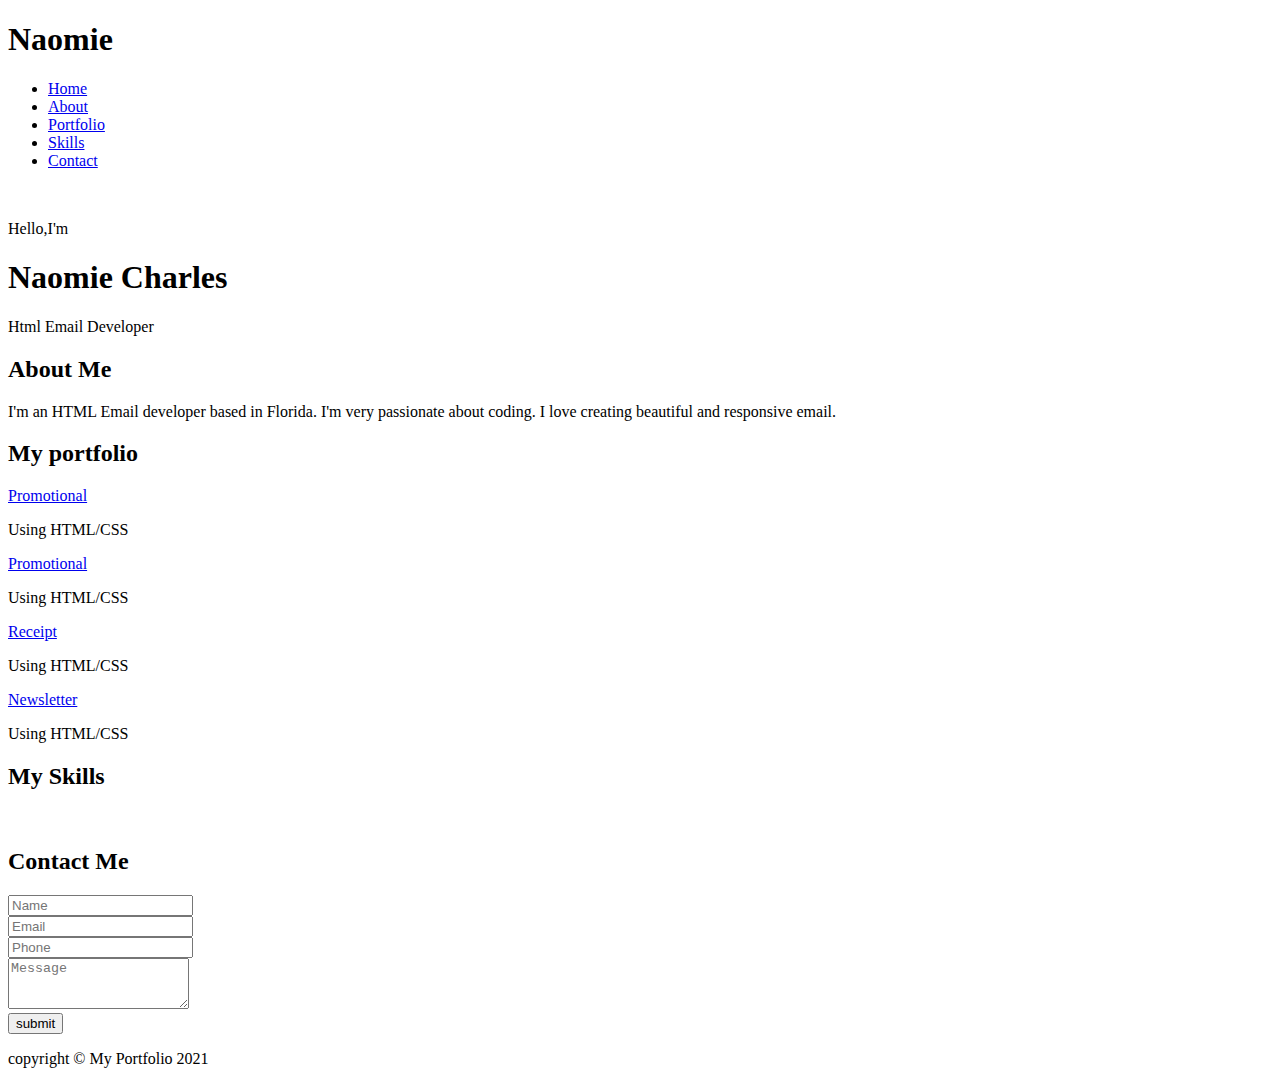
==== index.html @ d024561f "Add files via upload" ====
<!DOCTYPE html>
<html lang="en">
  <head>
    <meta charset="UTF-8" />
    <meta http-equiv="X-UA-Compatible" content="IE=edge" />
    <meta name="viewport" content="width=device-width, initial-scale=1.0" />
    <link rel="stylesheet" href="css/style.css" />
    
    
    <script
      src="https://kit.fontawesome.com/7fcb4da3c1.js"
      crossorigin="anonymous"
    ></script>
    
    <title>My Portfolio</title>
  </head>
  <body>
    <nav class="navbar">
      <div class="container">
        <h1 class="logo"><span>Nao</span>mie</h1>
        <ul>

          <li><a href="index.html">Home</a></li>
          <li><a href="#about">About</a></li>
          <li><a href="#portfolio" class="btn">Portfolio</a></li>
          <li><a href="#skills">Skills</a></li>
          <li><a href="#contact">Contact</a></li>
          
        </ul>
      </div>
    </nav>
    <!-- header -->
    <section class="header">
      <div class="overlay"></div>
      <div class="image">
        <img src="https://i.postimg.cc/YqKwQ4Yx/IMG-5843.jpg" alt="" />
      </div>
      <div class="content">
        <p class="hello">Hello,I'm</p>
        <h1 class="text-primary">Naomie Charles</h1>
        <p>Html Email Developer</p>
        
      </div>
    </section>

    <!-- About section -->
    <section id="about">
      <div class="interest">
        
        <div class="about-content">
          <h2 class="text-secondary">About Me</h2>
          <p>
            I'm an HTML Email developer based in Florida. I'm very
            passionate about coding. I love creating beautiful and responsive
            email.
          </p>
          
        </div>
       
      </div>
    </section>
    
    <!-- porfolio section -->
    <section id="portfolio" class="box"> 
      <h2 class="text-secondary">My portfolio</h2>
     <div class="container">
        <div class="beauty">
          <a href="naothebeauty_email.html">  <div class="box1">
            <p class="text">Promotional</p>
          </div></a>
          <div class="beauty-content">
              <p>Using HTML/CSS</p> 
          </div>
        </div>
        <div class="beauty">
          <a href="puma_clone.html"> <div class="box2">
            <p class="text">Promotional</p>
          </div></a>
          <div class="beauty-content">
            <p>Using HTML/CSS</p> 
          </div>
        </div>
        <div class="beauty">
          <a href="receipt.html"> <div class="box3">
            <p class="text">Receipt</p>
          </div></a>
          <div class="beauty-content">
            <p>Using HTML/CSS</p> 
         </div>
        </div>
        <div class="beauty">
          <a href="newsletter.html"> <div class="box4">
            <p class="text" >Newsletter</p>
          </div></a>
          <div class="beauty-content">
            <p>Using HTML/CSS</p> 
          </div>
        </div>


      </div>
        
    </section>
                
    <!-- skills section-->
    <section id="skills">
      <h2 class="text-secondary">My Skills</h2>
      
        <div class="skills-content">
          <i class="fas fa-file-code fa-3x icon"></i>
          
          
          <i class="fab fa-css3 fa-3x icon"></i>
          
      
          <i class="fab fa-js fa-3x icon"></i>

          <img class="xd" src="https://brandlogos.net/wp-content/uploads/2021/05/adobe-xd-logo.png" alt="">
          
        </div>


        <div class="skills-content">
          <i><i class="fab fa-sass fa-3x icon"></i></i>
          

          <i><i class="fab fa-npm fa-3x icon"></i></i>
          


          <i><i class="fab fa-bootstrap fa-3x icon"></i></i>
          

        </div>
          
    </section>
       
    <!-- contact section -->
    <section id="contact">
      <h2 class="text-secondary">Contact Me</h2>
      <div class="form-group">
        <form action="" data-netlify="true">
          <div class="form-item">
            <label for="name"></label>
            <input type="text" name="name" id="name" placeholder="Name" />
          </div>
          <div class="form-item">
            <label for="email"></label>
            <input type="email" name="email" id="email" placeholder="Email" />
          </div>
          <div class="form-item">
            <label for="phone"></label>
            <input type="tel" pattern="[0-9]{10}" name="phone" id="phone" placeholder="Phone" />
          </div>
          <div class="form-item message">
            <label for="message"></label>
            <textarea
              cols="form-control"
              name="message"
              id="message"
              rows="3"
              placeholder="Message"
            ></textarea>
          </div>
          <input class="btn" type="submit" value="submit" />
        </form>
      </div>
    </section>

    <!-- footer section -->
    <footer id="footer">
      <p>copyright &copy; My Portfolio 2021</p>
    </footer>
  </body>
</html>
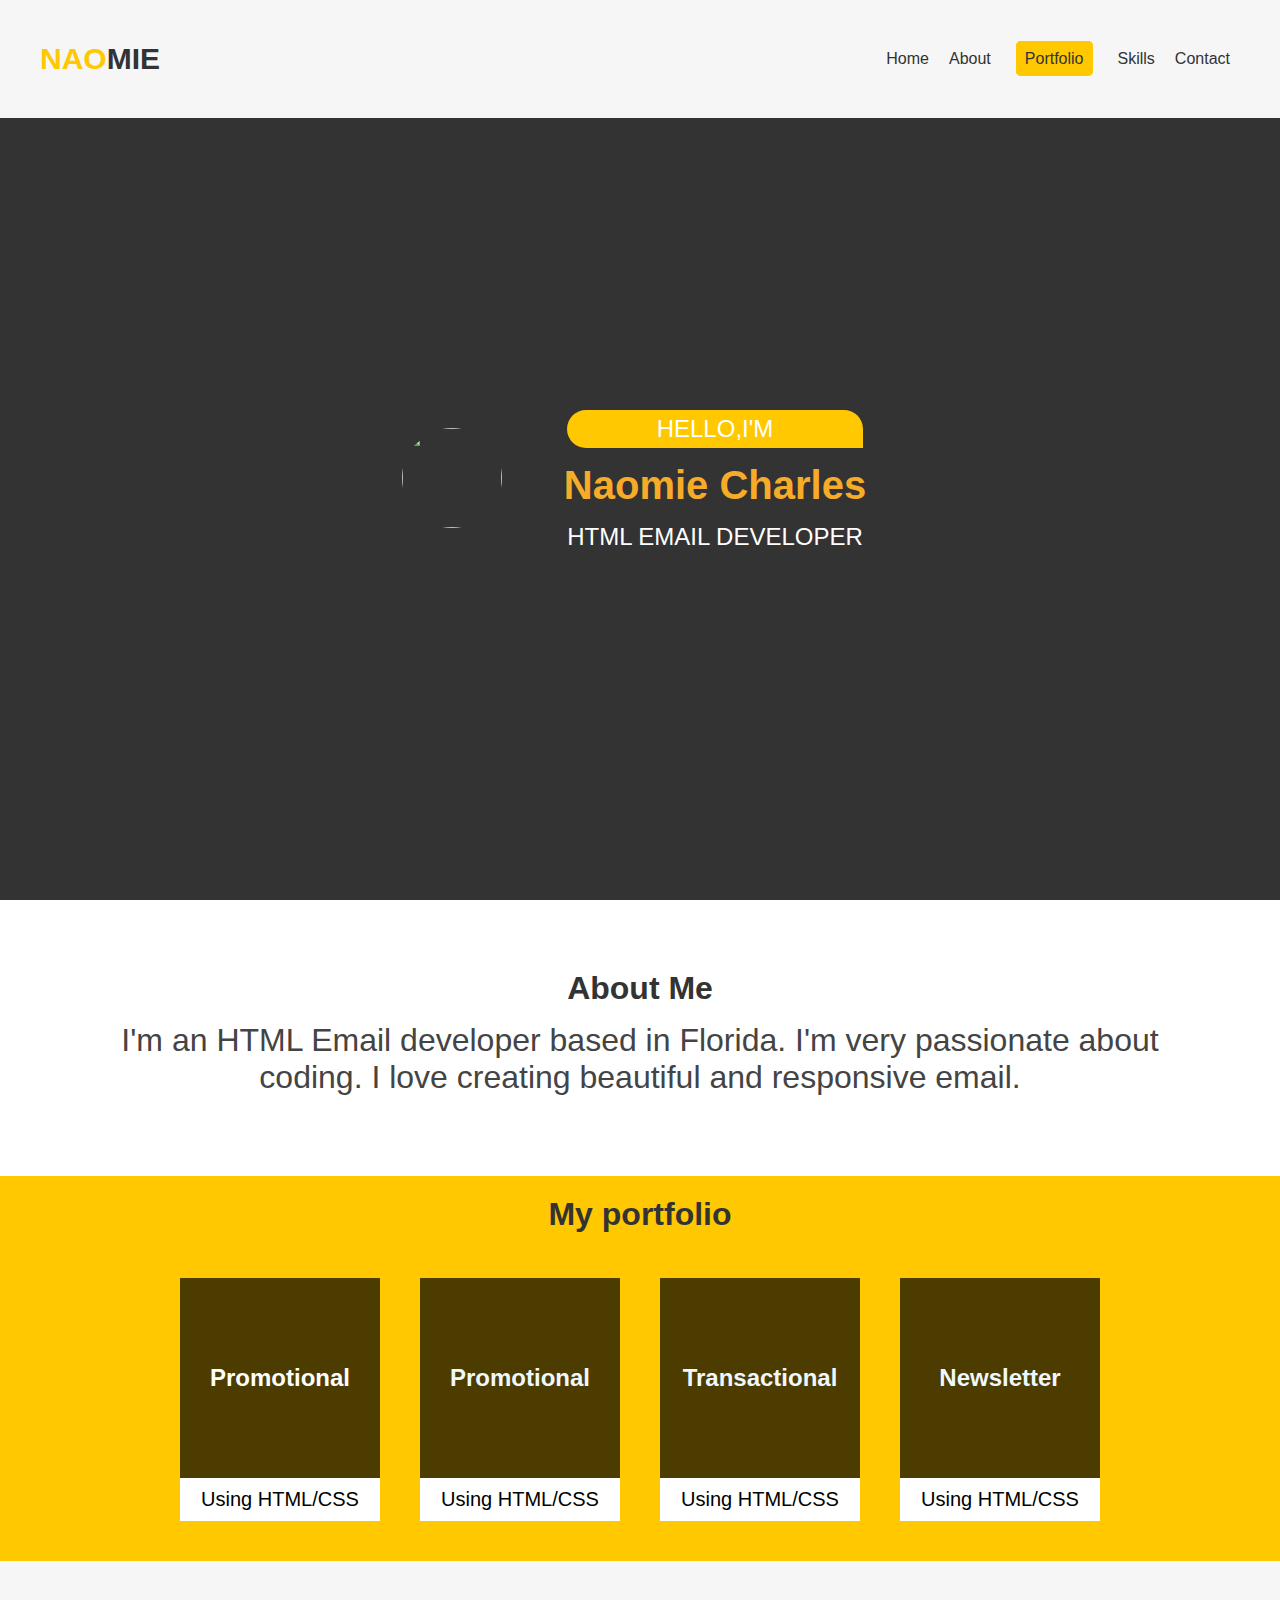
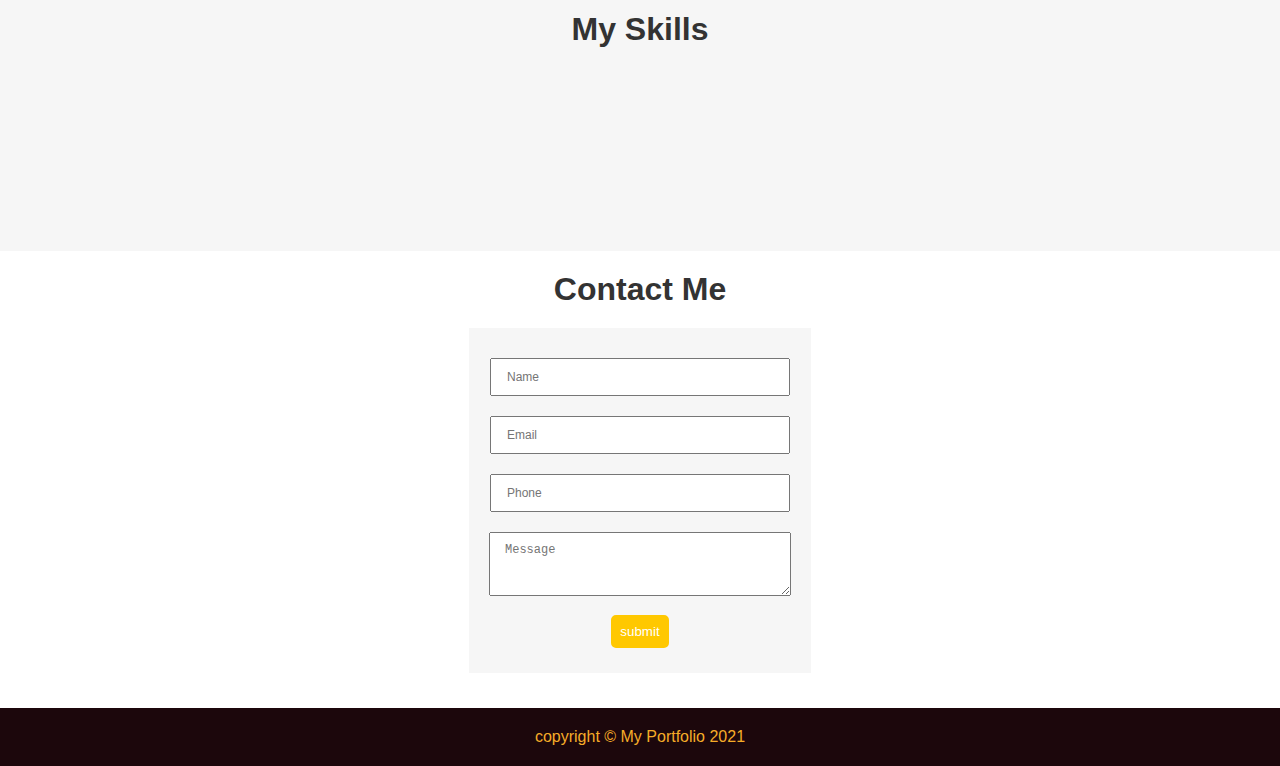
==== commit cba5a31f: "Update index.html" ====
--- a/index.html
+++ b/index.html
@@ -82,7 +82,7 @@
         </div>
         <div class="beauty">
           <a href="receipt.html"> <div class="box3">
-            <p class="text">Receipt</p>
+            <p class="text">Transactional</p>
           </div></a>
           <div class="beauty-content">
             <p>Using HTML/CSS</p> 
@@ -172,4 +172,4 @@
       <p>copyright &copy; My Portfolio 2021</p>
     </footer>
   </body>
-</html>+</html>
--- a/css/style.css
+++ b/css/style.css
@@ -0,0 +1,459 @@
+* {
+  box-sizing: border-box;
+  padding: 0;
+  margin: 0;
+}
+@import url("https://fonts.googleapis.com/css2?family=Open+Sans:wght@300;600;700;800&family=Poppins:wght@300;400;700&display=swap");
+body {
+  font-family: "Poppins", sans-serif;
+  padding: 0;
+  margin: 0;
+  width: 100%;
+}
+a{
+  text-decoration: none;
+}
+nav {
+  font-family: "Poppins", sans-serif;
+}
+.navbar {
+  font-family: "Poppins", sans-serif;
+  position: fixed;
+  width: 100%;
+  background: #f6f6f6;
+  color: #333;
+  z-index: 2;
+  margin-bottom: 10px;
+  padding: 20px;
+}
+
+.container {
+  display: flex;
+  flex-direction: row;
+  justify-content: space-between;
+  align-items: center;
+  padding: 20px 20px;
+  margin: 0 auto;
+}
+.logo {
+  font-family: "Poppins", sans-serif;
+  flex: 1 1 auto;
+  text-transform: uppercase;
+  letter-spacing: 1;
+  font-size: 30px;
+  font-weight: bold;
+}
+.container span {
+  color: #ffc800;
+}
+.container ul {
+  display: flex;
+  flex-direction: row;
+  justify-content: flex-end;
+  align-items: center;
+}
+.container ul li {
+  list-style: none;
+  padding: 10px;
+}
+.container ul li a {
+  color: #333;
+  text-decoration: none;
+}
+.container ul li a:hover {
+  background: #ffc800;
+  color: #333;
+  padding: 10px;
+  transition: all .4s;
+  border-radius: 10px;
+}
+a span:hover{
+  color: #333;
+
+}
+
+/* headling section */
+.header {
+  background: url("https://i.postimg.cc/mDy7V1hF/bg-vh.jpg") no-repeat center center/cover;
+  position: relative;
+  display: flex;
+  flex-direction: row;
+  justify-content: center;
+  align-items: center;
+  padding: 60px 20px 20px;
+  overflow: hidden;
+  height: 100vh;
+}
+.overlay {
+  background-color: rgba(0, 0, 0, 0.8);
+  position: absolute;
+  top: 0;
+  left: 0;
+  bottom: 0;
+  width: 100%;
+  height: 100%;
+}
+
+.hello {
+  background: #ffc800;
+  color: #fff;
+  border-radius: 20px;
+  border-bottom-right-radius: 0;
+  text-align: center;
+  padding: 5px;
+  margin: 30px;
+  
+}
+.image {
+  margin-right: 50px;
+  padding-top: 20px;
+  z-index: 1;
+}
+img {
+  width: 100px;
+  height: 100px;
+  border-radius: 50%;
+}
+
+.header p {
+  font-size: 1.5rem;
+  margin: 15px;
+  color: #fff;
+}
+.text-primary {
+  font-family: "Poppins", sans-serif;
+  font-size: 2.5rem;
+  font-weight: bold;
+  color: #f6ac28;
+  text-align: center;
+}
+.text-secondary {
+  font-family: "Poppins", sans-serif;
+  color: #333;
+  font-size: 2rem;
+  font-weight: bold;
+  margin-bottom: 5px;
+}
+.text-tertiary {
+  font-family: "Poppins", sans-serif;
+  font-size: 1rem;
+  color: #1c070c;
+  padding: 10px;
+  
+}
+.header p a {
+  text-decoration: none;
+  font-size: 1rem;
+  margin: 10px;
+}
+.header .content p {
+  text-align: center;
+  text-transform: uppercase;
+}
+.content {
+  z-index: 1;
+  padding-top: 20px;
+}
+.btn {
+  background:#ffc800;
+  color: #fff;
+  border: 4px solid #ffc800;
+  border-radius: 5px;
+  padding: 5px;
+  margin: 5px;
+  cursor: pointer;
+}
+.btn:hover{
+  color: #333;
+  transition: .4s;
+  
+}
+
+
+/* about section */
+#about {
+  font-family: "Poppins", sans-serif;
+  align-items: center;
+  background: #fff;
+  color: #444;
+  padding: 40px;
+  margin: 30px;
+ 
+  
+}
+
+
+#about .about-content {
+  display: flex;
+  flex-direction: column;
+  justify-content: center;
+  align-items: center;
+  font-size: 2rem;
+  
+  text-align: center;
+}
+.about-content p {
+  font-family: "Poppins", sans-serif;
+  margin: 10px;
+}
+
+/* skills section */
+
+#skills {
+  font-family: "Poppins", sans-serif;
+  align-items: center;
+  padding: 50px;
+  display: flex;
+  flex-direction:column;
+  justify-content: center;
+  align-items: center;
+  background: #f6f6f6;
+  
+}
+ 
+ 
+.skills-content{
+  display: flex;
+  flex-direction: row;
+  justify-content: space-between;
+  align-items: center;
+  padding: 20px;
+}
+
+.icon{padding: 25px;}
+
+.fa-js {
+  color: rgba(204, 244, 43, 0.986);
+ 
+}
+.fa-css3 {
+  color: aqua;
+  
+}
+.fa-file-code {
+  color: tomato;
+  
+}
+.fa-sass{
+  color:rgb(184, 67, 184);
+}
+
+.fa-npm{
+  color: cyan;
+}
+
+.fa-bootstrap{
+  color: rgb(22, 228, 22);
+}
+
+.bg-gray {
+  background: #fff;
+  color: #000;
+}
+/* portfolio section */
+
+
+
+
+
+.box{
+  background-color: #ffc800;
+  display: flex;
+  flex-direction: column;
+  justify-content: center;
+  align-items: center;
+  padding-top: 20px;
+  margin: 0 auto;
+}
+.text{
+  font-size: 24px;
+  font-weight: 600;
+  text-align: center;
+ 
+}
+.beauty{
+  display: flex;
+  flex-direction: column;
+  justify-content: space-around;
+  align-items: center;
+  padding: 20px;
+}
+
+.beauty-content{
+  background-color: #fff;
+  padding: 10px;
+  width: 200px;
+  text-align: center;
+  font-size: 20px;
+}
+.box1{
+  background: url(https://i.postimg.cc/wj3fypf0/keen-pic.png) no-repeat center center/cover rgba(0, 0, 0, 0.7);
+  background-blend-mode: multiply;
+  color: #fff;
+  display: flex;
+  flex-direction: column;
+  justify-content: center;
+  align-items: center;
+  padding: 10px;
+  width: 200px;
+  height: 200px;
+  
+
+}
+
+
+.box2{
+  background:url(https://i.postimg.cc/rsqS21RK/puma.jpg)no-repeat center center/cover rgba(0, 0, 0, 0.7);
+  background-blend-mode: multiply;
+  color: aliceblue;
+  display: flex;
+  flex-direction: column;
+  justify-content: center;
+  align-items: center;
+  padding: 10px;
+  width: 200px;
+  height: 200px;
+  
+}
+.box3{
+  background:url(https://i.postimg.cc/90PgdfHx/receipt-img.png)no-repeat center center/cover rgba(0, 0, 0, 0.7);
+  background-blend-mode: multiply;
+  display: flex;
+  color: aliceblue;
+  flex-direction: column;
+  justify-content: center;
+  align-items: center;
+  padding: 10px;
+  width: 200px;
+  height: 200px;
+ 
+}
+.box4{
+  background:url(https://i.postimg.cc/Gp9fWrv2/newsletter-img.png)no-repeat center center/cover rgba(0, 0, 0, 0.7);
+  background-blend-mode: multiply;
+  display: flex;
+  color: aliceblue;
+  flex-direction: column;
+  justify-content: center;
+  align-items: center;
+  padding: 10px;
+  width: 200px;
+  height: 200px;
+  
+}
+.box1:hover{
+  background-color: rgba(204, 244, 43, 0.986);
+  transform: ease-in-out;
+  transition: all .5s;
+}
+
+.box2:hover{
+  background-color: rgba(204, 244, 43, 0.986);
+  transform: ease-in-out;
+  transition: all .5s;
+}
+.box3:hover{
+  background-color: rgba(204, 244, 43, 0.986);
+  transform: ease-in-out;
+  transition: all .5s;
+}
+.box4:hover{
+  background-color: rgba(204, 244, 43, 0.986);
+  transform: ease-in-out;
+  transition: all .5s;
+}
+.xd{
+  width: 50px;
+  height: auto;
+}
+
+/* contact section */
+#contact {
+  font-family: "Poppins", sans-serif;
+  text-align: center;
+  background: #fff;
+
+  padding: 20px;
+  width: 100%;
+}
+#contact .form-group {
+  display: inline-block;
+  background-color: #f6f6f6;
+  color: #1c070c;
+
+  padding: 20px 10px;
+  margin: 15px auto;
+  text-align: center;
+ 
+
+}
+
+.form-item input {
+  font-size: 12px;
+  padding: 10px 15px;
+  margin: 10px;
+  width: 300px;
+}
+textarea {
+  font-size: 12px;
+  width: 302px;
+  padding: 10px 15px;
+  margin: 10px;
+}
+
+/* footer section */
+footer {
+  font-family: "Poppins", sans-serif;
+  background: #1c070c;
+
+  color: #f6ac28;
+  padding: 20px;
+  text-align: center;
+  width: 100%;
+}
+/* media querie */
+
+@media only screen and (max-width:600px){
+  .container{ 
+    display: flex;
+    flex-direction: column;
+    justify-content: center;
+    align-items: center;
+    width: 100%;
+  }
+  
+  .beauty{
+    padding-bottom: 20px;
+  }
+  .header {
+    text-align: center;
+    width: 100%;
+  }
+    
+  #about{
+    margin: 0;
+    text-align: center;
+    width: 100%;
+   }
+   
+  .hello{
+    width: 150px;
+  }
+  
+
+ 
+}
+@media only screen and (max-width:960px) {
+  .container{ 
+    display: flex;
+    flex-direction: column;
+    justify-content: center;
+    align-items: center;
+    width: 100%;
+  }
+  #about {
+    margin: 0;
+    text-align: center;
+    width: 100%;
+   }
+}
